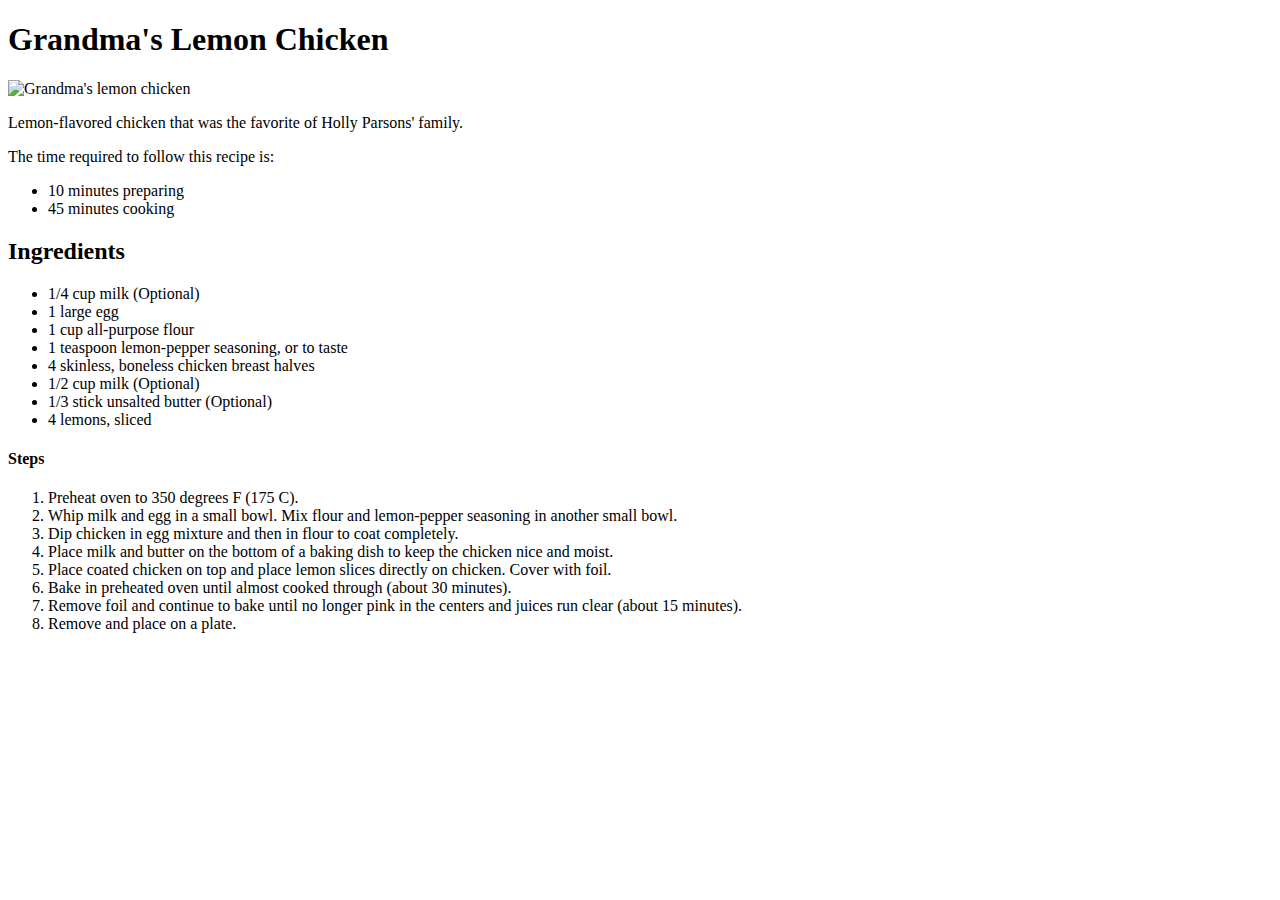
==== recipes/chocolate-chip-cookies.html @ 701ea280 "Clone and rename from chicken recipe, add image" ====
<!DOCTYPE html>
<html lang="en">
    <head>
        <meta charset="UTF-8">
        <title>Grandma's Lemon Chicken</title>
    </head>
    <body>
        <h1>Grandma's Lemon Chicken</h1>
        <p>
            <img src="../images/grandmas-lemon-chicken.jpeg" alt="Grandma's lemon chicken">
        </p>
        <p>
            Lemon-flavored chicken that was the favorite of Holly Parsons' family.
        </p>
        <p>
            The time required to follow this recipe is:
        </p>
        <ul>
            <li>10 minutes preparing</li>
            <li>45 minutes cooking</li>
        </ul>
        <p>
            <h2>Ingredients</h3>
            <ul>
                <li>1/4 cup milk (Optional)</li>
                <li>1 large egg</li>
                <li>1 cup all-purpose flour</li>
                <li>1 teaspoon lemon-pepper seasoning, or to taste</li>
                <li>4 skinless, boneless chicken breast halves</li>
                <li>1/2 cup milk (Optional)</li>
                <li>1/3 stick unsalted butter (Optional)</li>
                <li>4 lemons, sliced</li>
            </ul>
        </p>
        <p>
            <h4>Steps</h4>
            <ol>
                <li>Preheat oven to 350 degrees F (175 C).</li>
                <li>Whip milk and egg in a small bowl. Mix flour and lemon-pepper seasoning in another small bowl.</li>
                <li>Dip chicken in egg mixture and then in flour to coat completely.</li>
                <li>Place milk and butter on the bottom of a baking dish to keep the chicken nice and moist.</li>
                <li>Place coated chicken on top and place lemon slices directly on chicken. Cover with foil.</li>
                <li>Bake in preheated oven until almost cooked through (about 30 minutes).</li>
                <li>Remove foil and continue to bake until no longer pink in the centers and juices run clear (about 15 minutes).</li>
                <li>Remove and place on a plate.</li>
            </ol>
        </p>
    </body>
</html>
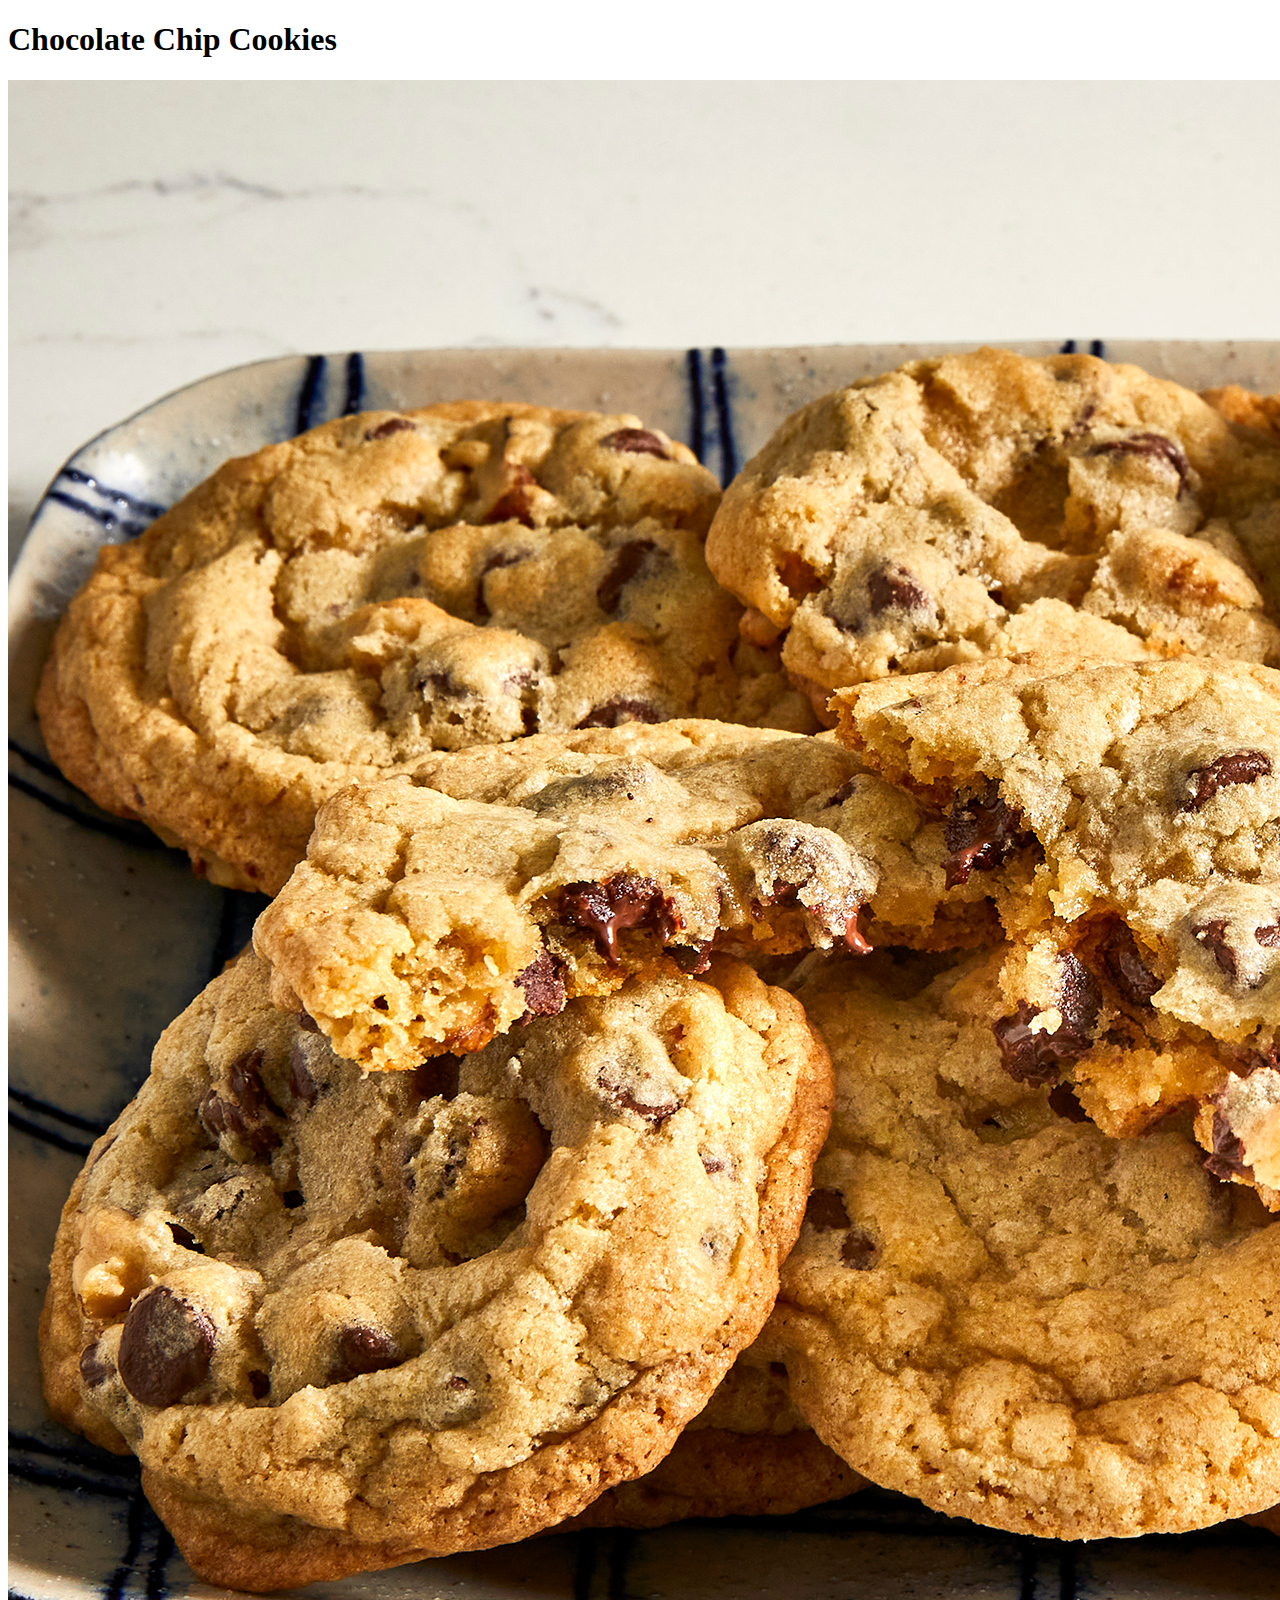
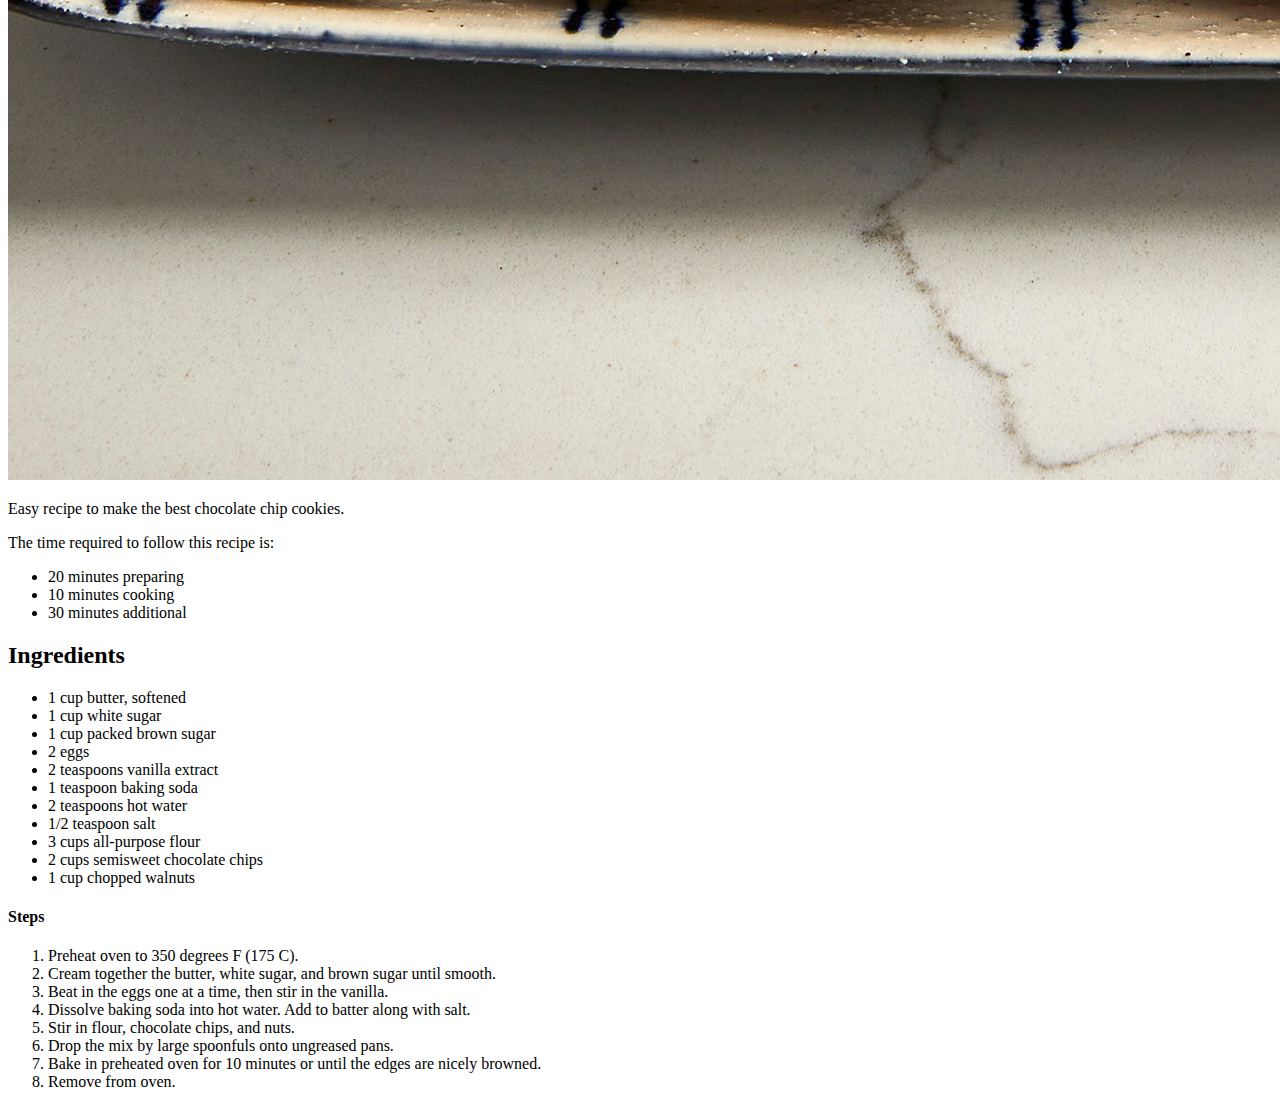
==== commit 8e6680f8: "Modify information to fit cookie recipe" ====
--- a/recipes/chocolate-chip-cookies.html
+++ b/recipes/chocolate-chip-cookies.html
@@ -2,47 +2,51 @@
 <html lang="en">
     <head>
         <meta charset="UTF-8">
-        <title>Grandma's Lemon Chicken</title>
+        <title>Chocolate Chip Cookies</title>
     </head>
     <body>
-        <h1>Grandma's Lemon Chicken</h1>
+        <h1>Chocolate Chip Cookies</h1>
         <p>
-            <img src="../images/grandmas-lemon-chicken.jpeg" alt="Grandma's lemon chicken">
+            <img src="../images/cookies.jpeg" alt="Chocolate chip cookies">
         </p>
         <p>
-            Lemon-flavored chicken that was the favorite of Holly Parsons' family.
+            Easy recipe to make the best chocolate chip cookies.
         </p>
         <p>
             The time required to follow this recipe is:
         </p>
         <ul>
-            <li>10 minutes preparing</li>
-            <li>45 minutes cooking</li>
+            <li>20 minutes preparing</li>
+            <li>10 minutes cooking</li>
+            <li>30 minutes additional</li>
         </ul>
         <p>
             <h2>Ingredients</h3>
             <ul>
-                <li>1/4 cup milk (Optional)</li>
-                <li>1 large egg</li>
-                <li>1 cup all-purpose flour</li>
-                <li>1 teaspoon lemon-pepper seasoning, or to taste</li>
-                <li>4 skinless, boneless chicken breast halves</li>
-                <li>1/2 cup milk (Optional)</li>
-                <li>1/3 stick unsalted butter (Optional)</li>
-                <li>4 lemons, sliced</li>
+                <li>1 cup butter, softened</li>
+                <li>1 cup white sugar</li>
+                <li>1 cup packed brown sugar</li>
+                <li>2 eggs</li>
+                <li>2 teaspoons vanilla extract</li>
+                <li>1 teaspoon baking soda</li>
+                <li>2 teaspoons hot water</li>
+                <li>1/2 teaspoon salt</li>
+                <li>3 cups all-purpose flour</li>
+                <li>2 cups semisweet chocolate chips</li>
+                <li>1 cup chopped walnuts</li>
             </ul>
         </p>
         <p>
             <h4>Steps</h4>
             <ol>
                 <li>Preheat oven to 350 degrees F (175 C).</li>
-                <li>Whip milk and egg in a small bowl. Mix flour and lemon-pepper seasoning in another small bowl.</li>
-                <li>Dip chicken in egg mixture and then in flour to coat completely.</li>
-                <li>Place milk and butter on the bottom of a baking dish to keep the chicken nice and moist.</li>
-                <li>Place coated chicken on top and place lemon slices directly on chicken. Cover with foil.</li>
-                <li>Bake in preheated oven until almost cooked through (about 30 minutes).</li>
-                <li>Remove foil and continue to bake until no longer pink in the centers and juices run clear (about 15 minutes).</li>
-                <li>Remove and place on a plate.</li>
+                <li>Cream together the butter, white sugar, and brown sugar until smooth.</li>
+                <li>Beat in the eggs one at a time, then stir in the vanilla.</li>
+                <li>Dissolve baking soda into hot water. Add to batter along with salt.</li>
+                <li>Stir in flour, chocolate chips, and nuts.</li>
+                <li>Drop the mix by large spoonfuls onto ungreased pans.</li>
+                <li>Bake in preheated oven for 10 minutes or until the edges are nicely browned.</li>
+                <li>Remove from oven.</li>
             </ol>
         </p>
     </body>
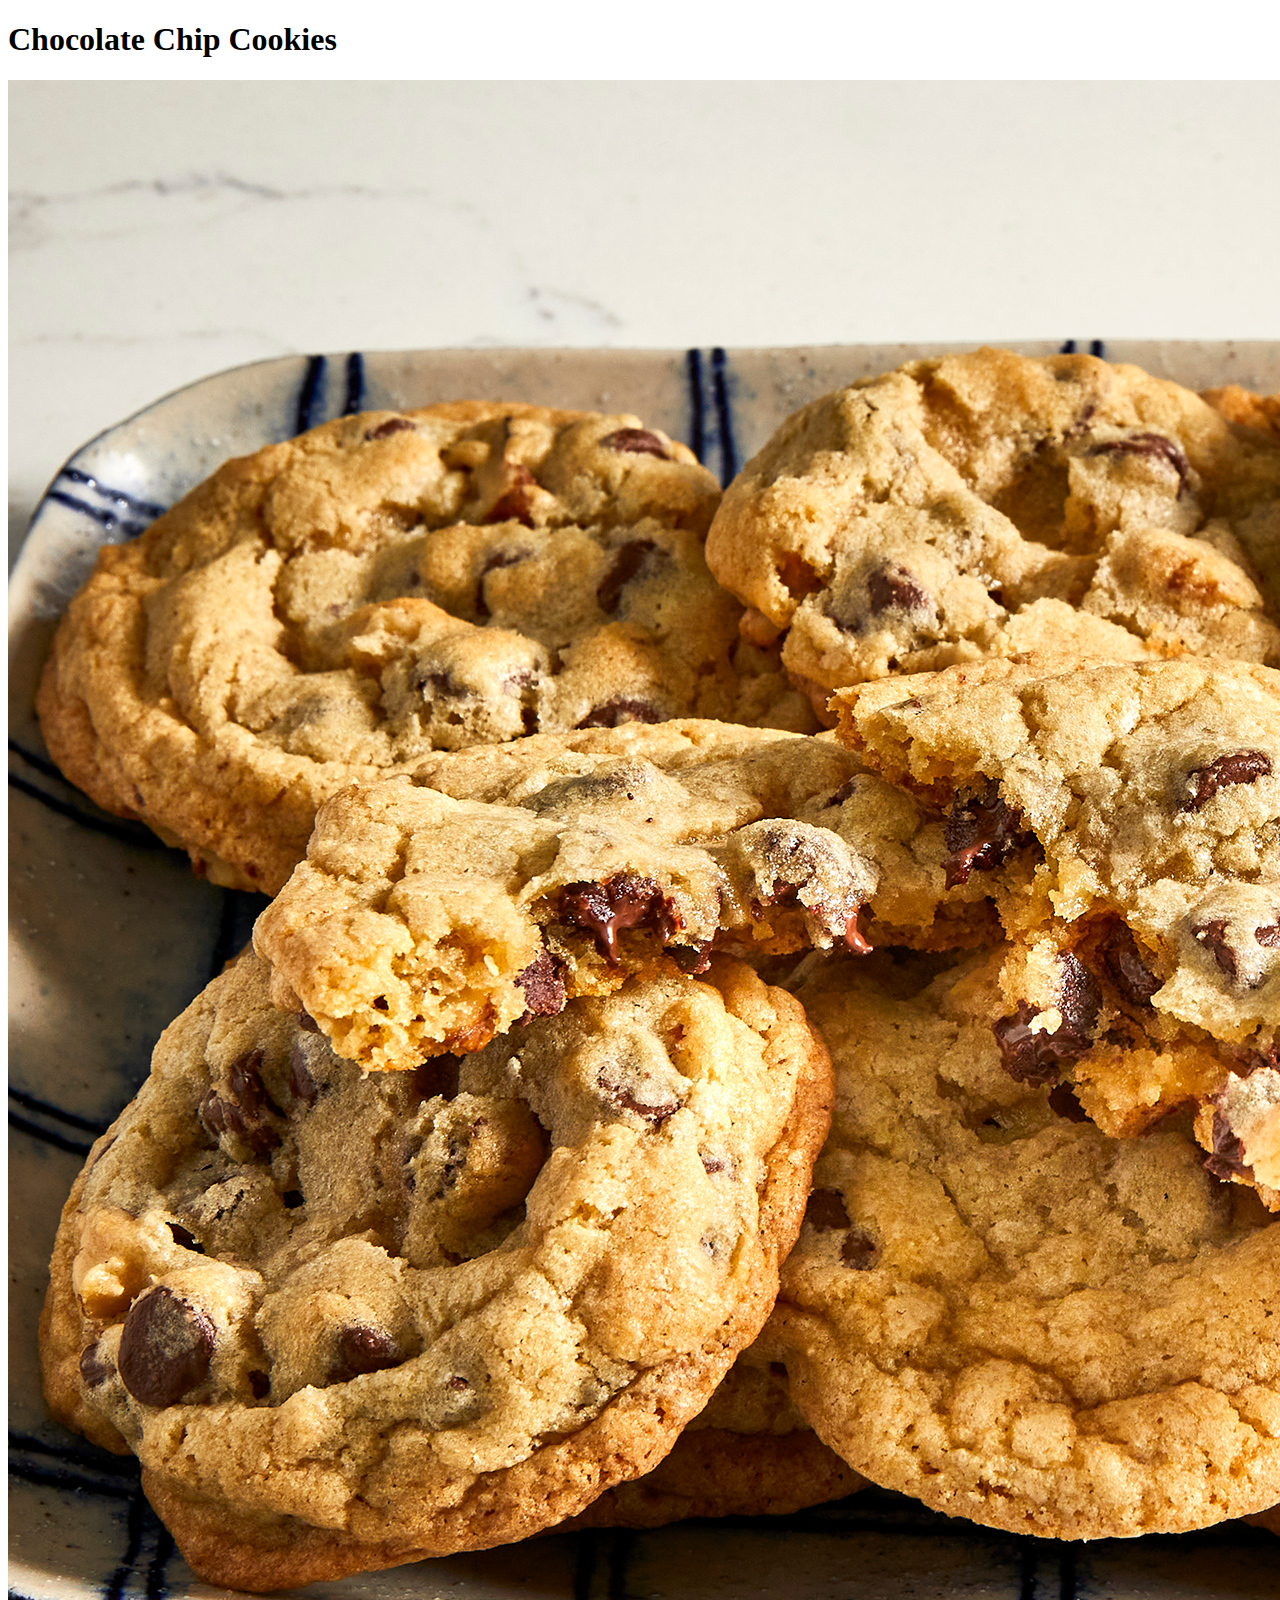
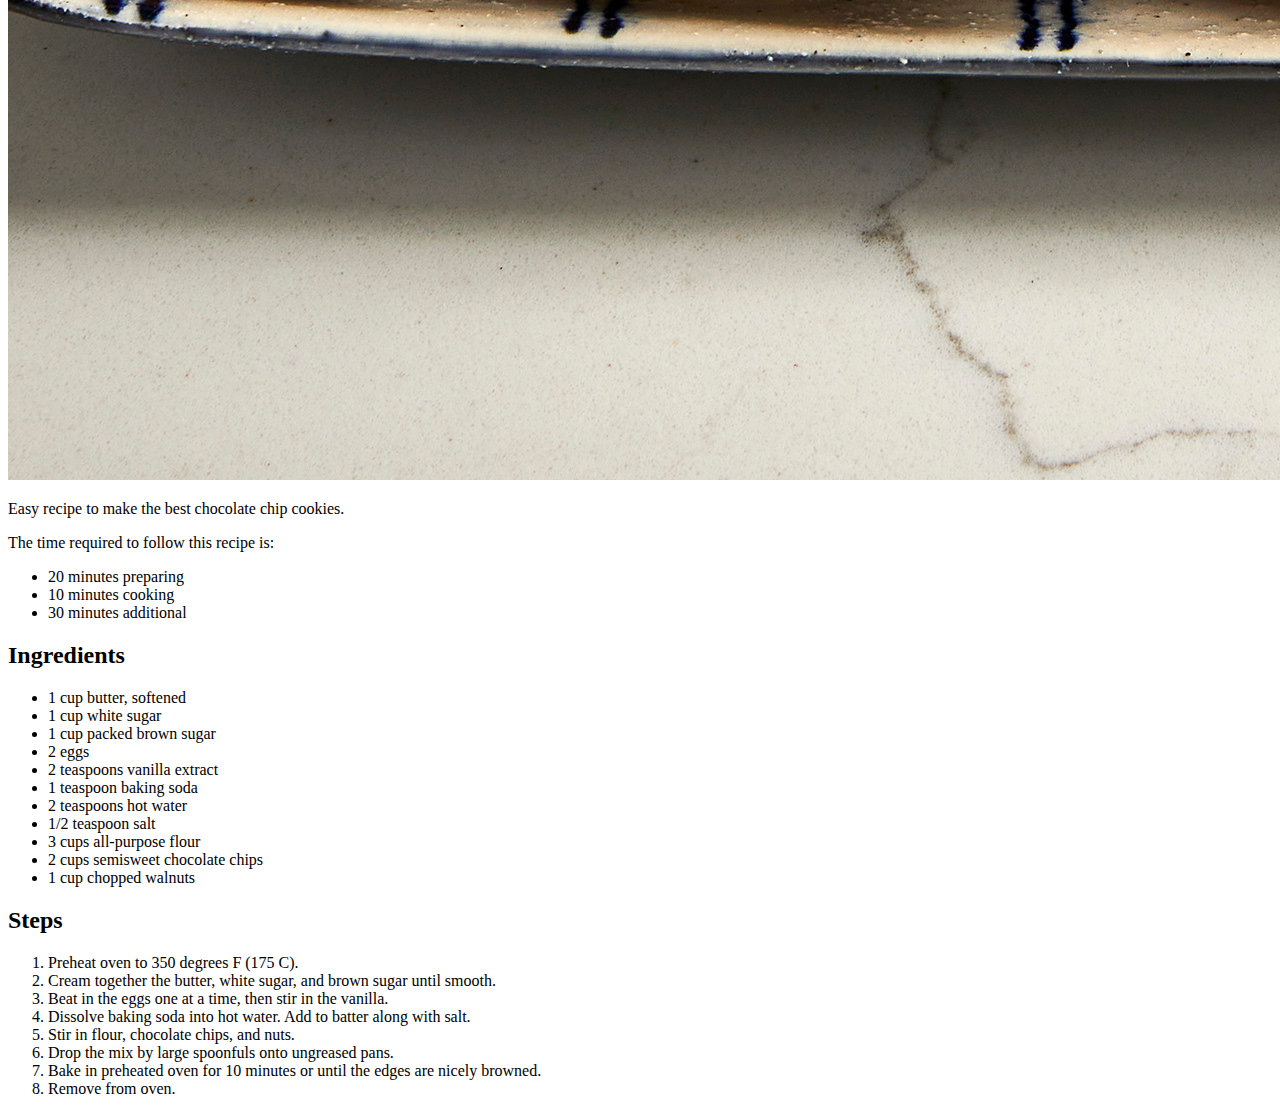
==== commit b2b5ed7a: "Fix heading tags" ====
--- a/recipes/chocolate-chip-cookies.html
+++ b/recipes/chocolate-chip-cookies.html
@@ -21,7 +21,7 @@
             <li>30 minutes additional</li>
         </ul>
         <p>
-            <h2>Ingredients</h3>
+            <h2>Ingredients</h2>
             <ul>
                 <li>1 cup butter, softened</li>
                 <li>1 cup white sugar</li>
@@ -37,7 +37,7 @@
             </ul>
         </p>
         <p>
-            <h4>Steps</h4>
+            <h2>Steps</h2>
             <ol>
                 <li>Preheat oven to 350 degrees F (175 C).</li>
                 <li>Cream together the butter, white sugar, and brown sugar until smooth.</li>
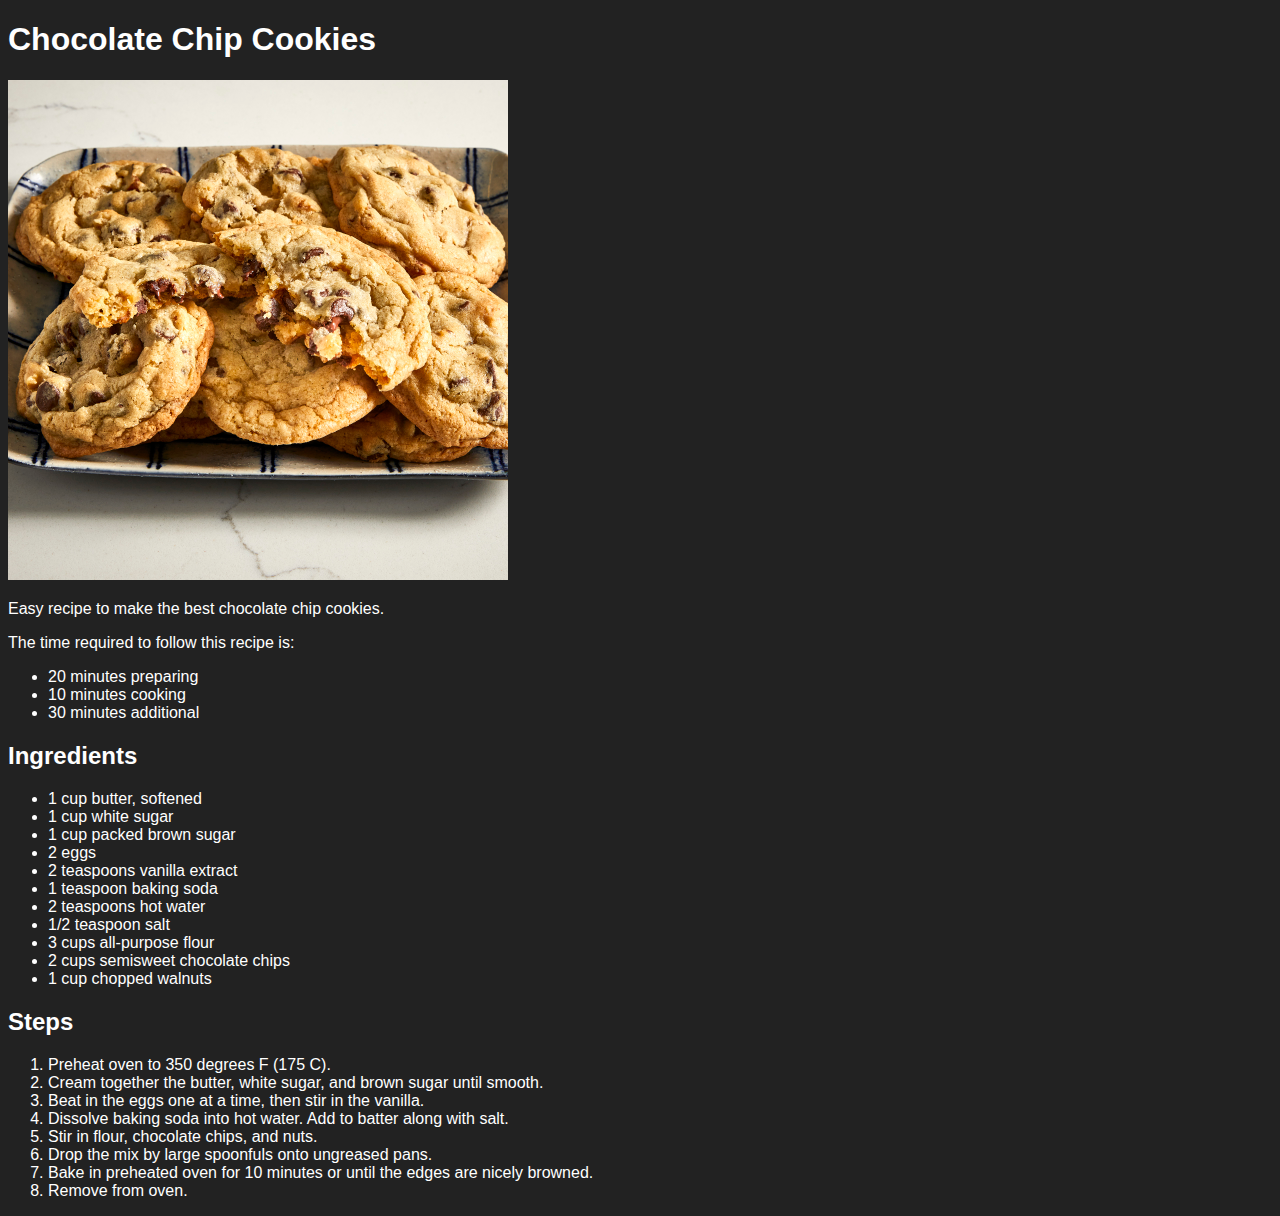
==== commit fc3c31c3: "Fix stylesheet link" ====
--- a/recipes/chocolate-chip-cookies.html
+++ b/recipes/chocolate-chip-cookies.html
@@ -3,6 +3,7 @@
     <head>
         <meta charset="UTF-8">
         <title>Chocolate Chip Cookies</title>
+        <link rel="stylesheet" href="../styles.css">
     </head>
     <body>
         <h1>Chocolate Chip Cookies</h1>
--- a/styles.css
+++ b/styles.css
@@ -0,0 +1,10 @@
+* {
+    font-family: Arial, Helvetica, sans-serif;
+    color: white;
+    background-color: #222222;
+}
+
+img {
+    height: auto;
+    width: 500px;
+}